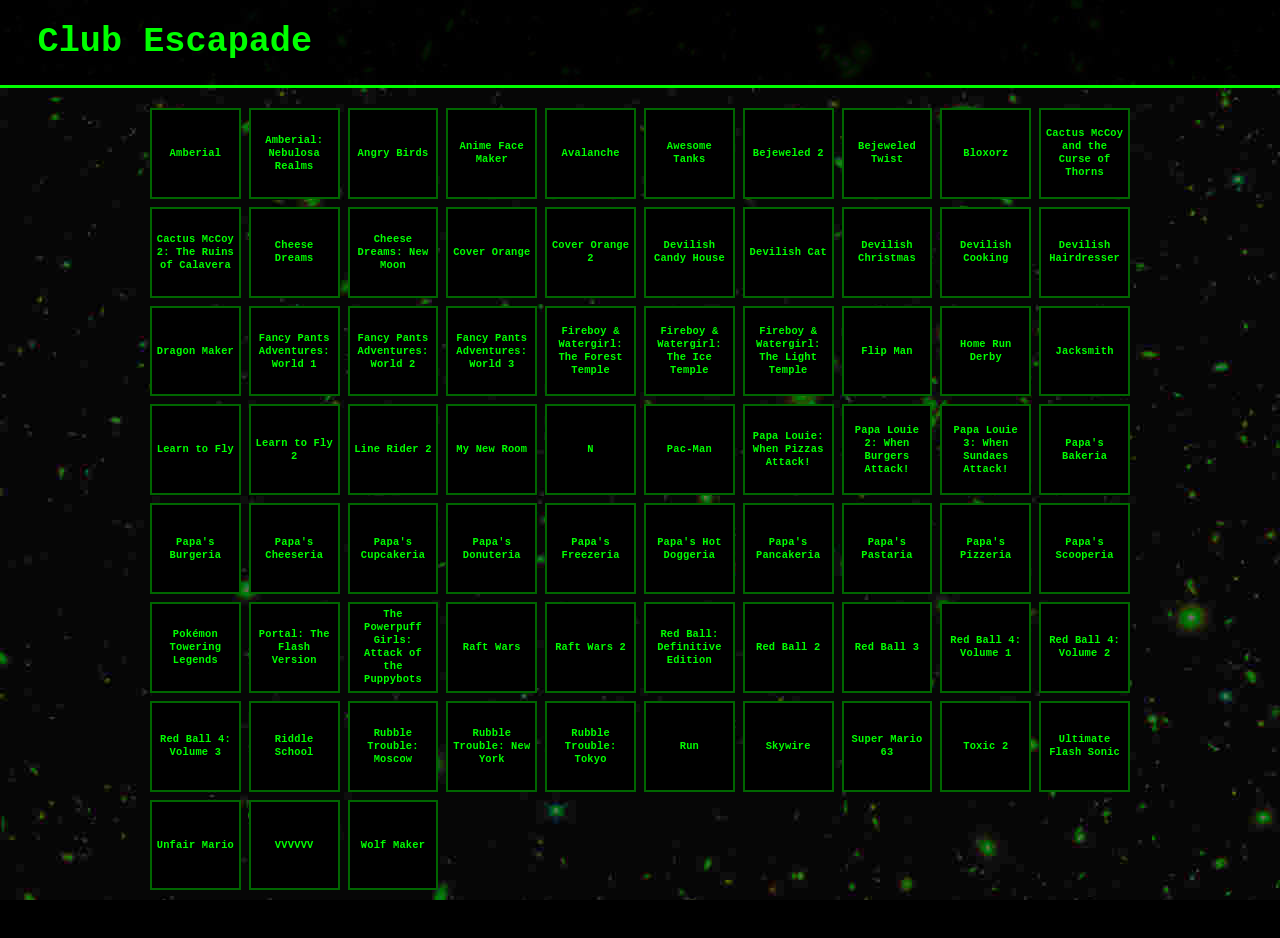
==== index.html @ 7ef6490e "Add hidden games that only admins and allowed accounts can see Hidden games live in games/hidden/: t" ====
<!DOCTYPE html>
<html lang="en">
<head>
<meta charset="utf-8">
<meta name="viewport" content="width=device-width, initial-scale=1">
<title>Club Escapade</title>
<link rel="stylesheet" href="styles.css">
</head>
<body>

<!-- Title bar across the top of every page: site name on the left;
     account.js adds the name / Log out box on the right. -->
<header class="site-bar">
  <a class="site-name" href="index.html">Club Escapade</a>
</header>

<div class="wrap">

  <main>
    <p id="unlock-count" class="unlock-count" hidden></p>
    <ul id="grid" class="grid"></ul>
    <p id="empty" class="empty" hidden>No games yet. Add one in games.js.</p>
  </main>
</div>

<script src="games.js"></script>
<!-- Hidden games: only loads for admins and accounts allowed to see them. -->
<script src="games/hidden/games.js"></script>
<script src="saves.js"></script>
<script src="account.js"></script>
<script>
  var grid = document.getElementById("grid");
  var games = window.GAMES || [];

  // Card layout experiments. Blurbs stay in games.js either way.
  var SHOW_BLURBS = false;      // the one-line description under the title
  var SHOW_TITLE_UNDER = false; // the title under the picture area (which already shows it)

  // The card's picture area shows the game's name.
  function placeholder(game) {
    var ph = document.createElement("div");
    ph.className = "ph";
    ph.textContent = game.title;
    return ph;
  }

  // A game nobody has unlocked yet: a "?" instead of its picture and name.
  function lockedCard(game) {
    var a = document.createElement("a");
    a.className = "card locked";
    a.href = "play.html?game=" + encodeURIComponent(game.id);
    a.setAttribute("aria-label", "Locked game. Open it and press Play to unlock it.");
    var thumb = document.createElement("div");
    thumb.className = "thumb";
    var q = document.createElement("div");
    q.className = "ph mystery";
    q.textContent = "?";
    thumb.appendChild(q);
    var info = document.createElement("div");
    info.className = "info";
    if (SHOW_TITLE_UNDER) {
      var h2 = document.createElement("h2");
      h2.textContent = "???";
      info.append(h2);
    }
    if (SHOW_BLURBS) {
      var p = document.createElement("p");
      p.textContent = "Press Play to unlock.";
      info.append(p);
    }
    a.append(thumb, info);
    return a;
  }

  function card(game) {
    var a = document.createElement("a");
    a.className = "card";
    a.href = "play.html?game=" + encodeURIComponent(game.id);

    var thumb = document.createElement("div");
    thumb.className = "thumb";
    thumb.appendChild(placeholder(game));

    var info = document.createElement("div");
    info.className = "info";
    info.dataset.game = game.id;
    if (SHOW_TITLE_UNDER) {
      var h2 = document.createElement("h2");
      h2.textContent = game.title;
      info.appendChild(h2);
    }
    if (SHOW_BLURBS && game.blurb) {
      var p = document.createElement("p");
      p.textContent = game.blurb;
      info.appendChild(p);
    }

    a.appendChild(thumb);
    a.appendChild(info);
    return a;
  }

  // A copy of the list in random order (Fisher-Yates shuffle).
  function shuffled(list) {
    var out = list.slice();
    for (var i = out.length - 1; i > 0; i--) {
      var j = Math.floor(Math.random() * (i + 1));
      var t = out[i]; out[i] = out[j]; out[j] = t;
    }
    return out;
  }

  // This person's random game order: shuffled once per log-in, then kept
  // until they next log in (login.html and join.html clear it). Games added
  // to games.js since then go in at random spots; removed ones drop out.
  function loginOrder(orderKey) {
    var saved = null;
    try { saved = JSON.parse(localStorage.getItem(orderKey)); } catch (e) {}
    var byId = {};
    games.forEach(function (g) { byId[g.id] = g; });
    var out = [];
    if (Array.isArray(saved)) {
      saved.forEach(function (id) {
        if (byId[id]) { out.push(byId[id]); delete byId[id]; }
      });
    }
    shuffled(Object.keys(byId)).forEach(function (id) {
      out.splice(Math.floor(Math.random() * (out.length + 1)), 0, byId[id]);
    });
    try { localStorage.setItem(orderKey, JSON.stringify(out.map(function (g) { return g.id; }))); } catch (e) {}
    return out;
  }

  // unlocked: the set of game ids this person has unlocked, or null for all
  // (admins, or no server, e.g. GitHub Pages). Standard (non-admin) accounts
  // get their per-log-in random order (orderKey); admins and the no-server
  // copy keep the games.js order. Games unlocked since the last
  // visit get a reveal animation; "seen" remembers which were already shown.
  function render(unlocked, seenKey, orderKey) {
    var seen = {};
    try { seen = JSON.parse(localStorage.getItem(seenKey) || "{}"); } catch (e) {}
    var count = 0;
    (unlocked && orderKey ? loginOrder(orderKey) : games).forEach(function (game) {
      var open = !unlocked || unlocked[game.id];
      var li = document.createElement("li");
      var a = open ? card(game) : lockedCard(game);
      if (open) count++;
      if (open && unlocked && seenKey && !seen[game.id]) {
        a.classList.add("just-unlocked");
        seen[game.id] = 1;
      }
      li.appendChild(a);
      grid.appendChild(li);
    });
    if (seenKey) localStorage.setItem(seenKey, JSON.stringify(seen));
    if (unlocked) {
      var tally = document.getElementById("unlock-count");
      tally.textContent = count + " of " + games.length + " games unlocked";
      tally.hidden = false;
    }
    if (!games.length) document.getElementById("empty").hidden = false;
    loadRatings();
  }

  // Ask the server what's unlocked before drawing anything, so locked games'
  // pictures never flash up. No answer in 4 s, or no server: show everything.
  var drawn = false;
  function draw(unlocked, seenKey, orderKey) {
    if (drawn) return;
    drawn = true;
    render(unlocked, seenKey, orderKey);
  }
  setTimeout(function () { draw(null); }, 4000);
  fetch("/api/unlocks", { credentials: "same-origin" })
    .then(function (res) {
      var type = res.headers.get("Content-Type") || "";
      return res.ok && type.indexOf("application/json") !== -1 ? res.json() : null;
    })
    .then(function (data) {
      if (!data || data.all) return draw(null);
      var set = {};
      data.unlocked.forEach(function (id) { set[id] = true; });
      draw(set, "ce-unlocks-seen:" + data.user, "ce-game-order:" + data.user);
    })
    .catch(function () { draw(null); });

  // Average ratings from the comments server, if it's running. Locked cards
  // have no data-game, so they never show one.
  function loadRatings() {
    fetch("/api/ratings", { credentials: "same-origin" })
      .then(function (res) {
        var type = res.headers.get("Content-Type") || "";
        return res.ok && type.indexOf("application/json") !== -1 ? res.json() : null;
      })
      .then(function (data) {
        if (!data) return;
        Object.keys(data.ratings).forEach(function (id) {
          var info = grid.querySelector('.info[data-game="' + id + '"]');
          if (!info) return;
          var r = data.ratings[id];
          var p = document.createElement("p");
          p.className = "rating";
          p.textContent = "★ " + r.avg.toFixed(1) + " (" + r.count + ")";
          p.setAttribute("aria-label", "Rated " + r.avg.toFixed(1) + " out of 5 by " + r.count);
          info.appendChild(p);
        });
      })
      .catch(function () { /* no server: no ratings shown */ });
  }
</script>
</body>
</html>
---- styles.css ----
/* Terminal look: pure black page, green Courier text. Same in light and dark mode. */
:root {
  color-scheme: dark;
  --page: #000000;
  --ink: #00ff00;
  --muted: #00b300;
  --bezel: #006600;
  --card: #000000;
  --screen: #000000;
  --accent: #00ff00;
  --accent-ink: #000000;
  --bar-h: 5.5rem; /* height of the title bar at the top of every page */
}

/* Square corners everywhere, including browser-default buttons and inputs. */
* { box-sizing: border-box; border-radius: 0; }
/* "hidden" always hides, even on things a rule below gives display: grid/flex. */
[hidden] { display: none !important; }
html, body { margin: 0; }

/* Tiled star image drifting diagonally (down and to the right) behind the page.
   The layer is one tile bigger than the screen and moves exactly one tile
   (2000 x 1402, the size of background.jpg) per loop, so the loop is seamless.
   Change 90s to make it faster or slower. */
body::before {
  content: "";
  position: fixed;
  top: -1402px;
  left: -2000px;
  right: 0;
  bottom: 0;
  z-index: -1;
  background: url("background.jpg") repeat;
  animation: star-drift 90s linear infinite;
  will-change: transform;
  pointer-events: none;
}
/* Black layer over the moving stars, under everything else, to tone them
   down. Raise --dim toward 1 for darker (1 hides the stars completely). */
body::after {
  content: "";
  position: fixed;
  inset: 0;
  z-index: -1;
  background: #000;
  opacity: var(--dim, .5);
  pointer-events: none;
}
@keyframes star-drift {
  to { transform: translate(2000px, 1402px); }
}
/* Hold still for people who've asked their computer for less motion. */
@media (prefers-reduced-motion: reduce) {
  body::before { animation: none; }
}
body {
  /* Black shows while the star image loads or if it's missing. */
  background: var(--page);
  color: var(--ink);
  font: 16px/1.5 "Courier New", Courier, monospace;
  text-align: center;
  /* 1px black outline around all text, so it reads over the star background.
     Every element inherits this. */
  text-shadow:
    -1px -1px 0 #000,  0 -1px 0 #000,  1px -1px 0 #000,
    -1px  0   0 #000,                  1px  0   0 #000,
    -1px  1px 0 #000,  0  1px 0 #000,  1px  1px 0 #000;
  min-height: 100vh;
  display: flex;
  flex-direction: column;
  align-items: center;
  /* Room on top for the fixed title bar. */
  padding: calc(var(--bar-h) + 1.25rem) 1rem 3rem;
}

.wrap { width: 100%; max-width: 980px; }

header { margin-bottom: 1.5rem; }
h1 { font-size: 1.6rem; margin: 0 0 .25rem; letter-spacing: -0.01em; }
header p { margin: 0; color: var(--muted); }

a { color: var(--accent); }
a:focus-visible, button:focus-visible {
  outline: 3px solid var(--ink);
  outline-offset: 2px;
}

/* ---------- Homepage grid ---------- */
.grid {
  list-style: none;
  margin: 0;
  padding: 0;
  display: grid;
  /* 10 games per row, fewer on smaller screens. */
  grid-template-columns: repeat(10, minmax(0, 1fr));
  gap: .5rem;
}
@media (max-width: 900px) { .grid { grid-template-columns: repeat(8, minmax(0, 1fr)); } }
@media (max-width: 720px) { .grid { grid-template-columns: repeat(6, minmax(0, 1fr)); } }
@media (max-width: 520px) { .grid { grid-template-columns: repeat(4, minmax(0, 1fr)); } }
/* Square cards: the name area fills whatever the rating line leaves. */
.card {
  display: flex;
  flex-direction: column;
  aspect-ratio: 1 / 1;
  background: var(--card);
  color: inherit;
  text-decoration: none;
  box-shadow: inset 0 0 0 2px var(--bezel);
  overflow: hidden;
  transition: transform .12s ease, box-shadow .12s ease;
}
.card:hover { transform: translateY(-3px); box-shadow: inset 0 0 0 2px var(--accent); }
.thumb {
  flex: 1;
  min-height: 0;
  background: transparent; /* let the card's green outline show around it */
  display: flex;
  align-items: center;
  justify-content: center;
}
.thumb .ph {
  font-size: .65rem;
  font-weight: 700;
  line-height: 1.25;
  color: var(--ink);
  letter-spacing: .02em;
  text-align: center;
  overflow-wrap: anywhere;
  padding: .25rem;
  width: 100%;
  height: 100%;
  display: flex;
  align-items: center;
  justify-content: center;
}
.card .info { padding: .2rem .35rem .35rem; }
.card .info:empty { display: none; } /* no title, blurb or rating to show */
.card h2 { font-size: 1.05rem; margin: 0; }
.card p { margin: .15rem 0 0; font-size: .9rem; color: var(--muted); }

.empty { color: var(--muted); }

/* ---------- Player page ---------- */
/* "All games" link (and the unlocked note) above the game window. */
.topbar {
  display: flex;
  flex-direction: column;
  align-items: center;
  gap: .25rem;
  margin-bottom: 1rem;
}
.topbar h1 { margin: 0; }
.back { font-weight: 600; text-decoration: none; }
.back:hover { text-decoration: underline; }

/* The game window, styled like Windows 95: grey raised frame, navy title bar
   with the game's name, and square bevelled buttons (mute, restart, full
   screen) where Windows had minimize, maximize and close.
   --ar is the game's width / height. play.html sets it from the game file
   once it loads. The window is as wide as the page allows, but never so tall
   that it runs off the bottom of the screen (--bar-h + 9.25rem leaves room for the page's
   top and bottom padding and the title bar; 12px is the frame's left and
   right edges). */
.bezel {
  --ar: 4 / 3;
  --ar-num: 1.3333;
  --w95-face: #c0c0c0;
  --w95-light: #ffffff;
  --w95-shadow: #808080;
  --w95-dark: #000000;
  margin-inline: auto;
  width: max(320px, (100vh - var(--bar-h) - 9.25rem) * var(--ar-num) + 12px);
  max-width: 100%;
  transition: width .2s ease;
}
.win95 {
  background: var(--w95-face);
  padding: 4px;
  text-align: left;
  text-shadow: none;
  /* Two-tone raised edge: white/light grey top-left, black/dark grey bottom-right. */
  box-shadow:
    inset -1px -1px 0 var(--w95-dark),
    inset 1px 1px 0 #dfdfdf,
    inset -2px -2px 0 var(--w95-shadow),
    inset 2px 2px 0 var(--w95-light),
    6px 6px 0 rgba(0, 0, 0, .5);
  font-family: "MS Sans Serif", "Microsoft Sans Serif", Tahoma, Geneva, Verdana, sans-serif;
}
.win95-titlebar {
  display: flex;
  align-items: center;
  gap: .5rem;
  background: #02421c;
  color: #ffffff;
  padding: 3px 3px 3px 6px;
  margin-bottom: 4px;
  min-height: 30px;
}
.win95-title {
  flex: 1;
  min-width: 0;
  margin: 0;
  font-size: 1.05rem;
  font-weight: 700;
  letter-spacing: .02em;
  line-height: 1.2;
  white-space: nowrap;
  overflow: hidden;
  text-overflow: ellipsis;
}
.win95-buttons { display: flex; gap: 2px; flex-shrink: 0; }
/* The Restart button gets a little gap before it, like Windows' Close button. */
.win95-buttons #reload { margin-right: 2px; }
.win95-btn {
  width: 26px;
  height: 22px;
  padding: 0;
  border: 0;
  background: var(--w95-face);
  color: var(--w95-dark);
  text-shadow: none;
  display: grid;
  place-items: center;
  box-shadow:
    inset -1px -1px 0 var(--w95-dark),
    inset 1px 1px 0 var(--w95-light),
    inset -2px -2px 0 var(--w95-shadow),
    inset 2px 2px 0 #dfdfdf;
}
/* Pressed (and Mute while on): the bevel flips so the button looks pushed in. */
.win95-btn:active,
.win95-btn[aria-pressed="true"] {
  box-shadow:
    inset -1px -1px 0 var(--w95-light),
    inset 1px 1px 0 var(--w95-dark),
    inset -2px -2px 0 #dfdfdf,
    inset 2px 2px 0 var(--w95-shadow);
}
.win95-btn:active svg,
.win95-btn[aria-pressed="true"] svg { transform: translate(1px, 1px); }
.win95-btn:focus-visible { outline: 1px dotted var(--w95-dark); outline-offset: -5px; }
.win95-btn svg { width: 14px; height: 12px; fill: currentColor; }
.win95-btn svg .stroke { fill: none; stroke: currentColor; stroke-width: 1.4; }
.win95-btn .icon-muted,
.win95-btn[aria-pressed="true"] .icon-sound { display: none; }
.win95-btn[aria-pressed="true"] .icon-muted { display: block; }

#stage {
  width: 100%;
  aspect-ratio: var(--ar);
  background: var(--screen);
  /* Sunken edge around the game, the reverse of the window's raised one. */
  border: 2px solid;
  border-color: var(--w95-shadow) var(--w95-light) var(--w95-light) var(--w95-shadow);
  /* Square corners: rounding here would clip the edges of the game. */
  overflow: hidden;
  position: relative;
  font-family: "Courier New", Courier, monospace;
}
#stage ruffle-player { width: 100%; height: 100%; display: block; }
#message {
  position: absolute;
  inset: 0;
  display: flex;
  align-items: center;
  justify-content: center;
  padding: 1.5rem;
  text-align: center;
  color: var(--ink);
}
#message[hidden] { display: none; }

.controls {
  display: flex;
  flex-wrap: wrap;
  justify-content: center;
  gap: .75rem;
  align-items: center;
  margin-top: 1rem;
}
button {
  font: inherit;
  text-shadow: none; /* filled buttons (Restart): black text, no outline */
  font-weight: 600;
  background: var(--accent);
  color: var(--accent-ink);
  border: 0;
  padding: .6rem 1rem;
  cursor: pointer;
}
button.quiet {
  background: transparent;
  color: var(--ink);
  text-shadow: inherit; /* green text on the stars keeps its outline */
  box-shadow: inset 0 0 0 2px var(--bezel);
}

/* ---------- Restart confirmation pop-up ---------- */
dialog {
  background: var(--page);
  color: var(--ink);
  border: 2px solid var(--ink);
  padding: 1.25rem 1.5rem;
  max-width: min(90vw, 26rem);
  font: inherit;
  text-shadow: inherit;
  text-align: center;
}
dialog p { margin: 0; }
dialog::backdrop { background: rgba(0, 0, 0, .7); }

/* ---------- Player page layout ---------- */
/* Game window on the left, comments column on the right. The window keeps
   the size it wants (as big as the screen height allows) and only shrinks if
   the comments would get narrower than 15rem; comments get the rest. On
   narrow screens they stack: game first, comments below. */
.wrap.wide { max-width: 1500px; }
.play-layout {
  display: flex;
  gap: 1.5rem;
  align-items: flex-start;
  justify-content: center;
}
.play-layout .bezel { flex: 0 1 auto; min-width: 280px; margin-inline: 0; }
.play-side {
  flex: 1 1 15rem;
  min-width: 15rem;
  max-width: 640px;
}
.play-side .community { margin: 0; }
/* Big green "Another Game?" button above the rating: back to the homepage. */
.another-game {
  display: block;
  margin-bottom: 1.5rem;
  padding: 1rem 1.25rem;
  background: var(--accent);
  color: var(--accent-ink);
  font-size: 1.5rem;
  font-weight: 700;
  text-decoration: none;
  text-shadow: none;
  text-align: center;
  transition: transform .12s ease, filter .12s ease;
}
.another-game:hover { filter: brightness(.85); }
.another-game:active { transform: translateY(2px); }
.play-side .community h2:first-child { margin-top: 0; }

@media (max-width: 800px) {
  .play-layout { flex-direction: column; align-items: center; }
  .play-layout .bezel { min-width: 0; }
  .play-side { width: 100%; min-width: 0; margin-top: 1rem; }
}

/* ---------- Ratings, comments and log-in (comments.js) ---------- */
.community {
  max-width: 640px;
  margin: 2rem auto 0;
}
.community h2 { font-size: 1.2rem; margin: 1.5rem 0 .5rem; }
.muted { color: var(--muted); }
.community p { margin: .25rem 0; }

.stars { display: flex; justify-content: center; gap: .1rem; }
.stars button {
  background: transparent;
  color: var(--bezel);
  font-size: 2rem;
  line-height: 1;
  padding: .1rem .2rem;
  text-shadow: inherit;
}
.stars button.on, .stars button:hover { color: var(--ink); }

input[type="text"], input[type="password"], textarea, select {
  font: inherit;
  color: var(--ink);
  background: #000;
  border: 2px solid var(--bezel);
  padding: .55rem .75rem;
}
input:focus-visible, textarea:focus-visible {
  outline: 3px solid var(--ink);
  outline-offset: 2px;
}
::placeholder { color: var(--muted); opacity: 1; }

.auth-note { margin: .5rem 0 0; }
.login { max-width: 420px; margin: 0 auto; }

/* ---------- PIN log-in (login.html) ---------- */
.pin-login {
  display: grid;
  gap: .5rem;
  max-width: 18rem;
  margin: 0 auto;
}
.pin-login label { font-weight: 600; text-align: left; }
.pin-login input { width: 100%; }
.pin-login label[for="pin"] { margin-top: .5rem; }
.pin-input {
  font-size: 2rem;
  letter-spacing: .4em;
  text-align: center;
  padding-left: .8em; /* balance the letter-spacing after the last dot */
}
.keypad {
  display: grid;
  grid-template-columns: repeat(3, 1fr);
  gap: .5rem;
  margin-top: .5rem;
}
.keypad button {
  font-size: 1.6rem;
  padding: .7rem 0;
  touch-action: manipulation; /* no double-tap zoom on fast taps */
  transition: transform .06s ease;
}
.keypad button[data-key="clear"] { font-size: 1rem; }
.keypad button:active, .keypad button.pressed { transform: scale(.92); filter: brightness(.8); }
.keypad button:focus-visible { outline: 3px solid var(--ink); outline-offset: 2px; }
.pin-login.busy .keypad { opacity: .5; }
.pin-login.shake { animation: shake .35s; }
@keyframes shake {
  20%, 60% { transform: translateX(-8px); }
  40%, 80% { transform: translateX(8px); }
}
@media (prefers-reduced-motion: reduce) {
  .pin-login.shake { animation: none; }
}
/* ---------- Account box, top-right of every logged-in page (account.js) ---------- */
/* Title bar fixed across the top of every page, with a line under it:
   site name on the left, account box (name · Log out) on the right. */
.site-bar {
  position: fixed;
  top: 0;
  left: 0;
  right: 0;
  z-index: 100;
  height: var(--bar-h);
  display: flex;
  align-items: center;
  justify-content: space-between;
  gap: 1rem;
  padding: 0 .75rem;
  background: rgba(0, 0, 0, .85);
  border-bottom: 3px solid var(--ink);
}
.site-name,
.corner-account { white-space: nowrap; }
.site-name {
  flex-shrink: 0;
  padding: .6rem 1.6rem;
  color: var(--ink);
  font-size: 2.2rem;
  line-height: 1.2;
  font-weight: 700;
  text-decoration: none;
}
.site-name:hover { text-decoration: underline; }
.corner-account {
  min-width: 0;
  padding: .8rem 1.6rem;
  font-size: 1.8rem;
  line-height: 1.2;
  overflow: hidden;
  text-overflow: ellipsis;
}
.corner-account strong { color: var(--ink); }
.corner-account a { color: var(--ink); }
/* Narrow screens: both boxes at their old size so they fit side by side. */
@media (max-width: 760px) {
  :root { --bar-h: 3.5rem; }
  .site-name { font-size: 1.1rem; padding: .3rem .8rem; }
  .corner-account { font-size: .9rem; padding: .4rem .8rem; }
}

.comment-form textarea { width: 100%; resize: vertical; display: block; }
.comment-form .controls { margin-top: .5rem; justify-content: space-between; }

button.link {
  background: none;
  color: var(--ink);
  padding: 0;
  font-weight: inherit;
  text-decoration: underline;
  text-shadow: inherit;
}
button:disabled { opacity: .5; cursor: progress; }

.comments {
  list-style: none;
  padding: 0;
  margin: 1rem 0 0;
  display: grid;
  gap: .75rem;
}
.comments li {
  background: rgba(0, 0, 0, .85);
  border: 2px solid var(--bezel);
  padding: .6rem .9rem;
}
.comments li.empty { color: var(--muted); }
.hidden-access label { display: flex; gap: .6rem; align-items: center; cursor: pointer; }
.hidden-access input { width: 1.1rem; height: 1.1rem; accent-color: var(--accent); }
.comments .meta { color: var(--muted); font-size: .9rem; }
.comments .meta strong { color: var(--ink); }
.comments .flagged { color: #ff6666; font-weight: 600; }
.comments .actions { margin: .4rem 0 0; }

/* ---------- Admin tools (admin.html) ---------- */
.admin { max-width: 640px; margin: 0 auto; }
.admin section { margin-top: 1.5rem; }
.admin h2 { font-size: 1.2rem; margin: 0 0 .5rem; }
.admin h3 { font-size: 1rem; margin: 1.25rem 0 .25rem; }
.admin .comments { margin-top: .5rem; }
.timeout-form {
  display: flex;
  flex-wrap: wrap;
  gap: .5rem;
  align-items: center;
  justify-content: center;
}
.timeout-form select { min-width: 9rem; }
.invite-form {
  display: grid;
  grid-template-columns: auto 1fr;
  gap: .5rem .75rem;
  align-items: center;
  max-width: 26rem;
  margin: 0 auto;
  text-align: left;
}
.invite-form button { grid-column: 2; justify-self: start; }
.invite-code { color: var(--ink); font-weight: 600; letter-spacing: .08em; }

/* ---------- Join with an invite code (join.html) ---------- */
.code-input { font-size: 1.6rem; text-align: center; letter-spacing: .15em; text-transform: uppercase; }
.pin-login .hint { margin: 0; font-size: .9rem; }
.pin-login .hint strong { color: var(--ink); }
.pin-login > button { margin-top: .25rem; }
.comments .body { margin-top: .3rem; white-space: pre-wrap; overflow-wrap: anywhere; }

.card .rating { color: var(--ink); font-size: .65rem; margin-top: 0; }

/* ---------- Locked games (index.html, play.html) ---------- */
/* A game this person hasn't played yet: a "?" in place of its picture. */
.card.locked { box-shadow: inset 0 0 0 2px var(--bezel); border: 2px dashed var(--bezel); }
.card.locked:hover { border-color: var(--accent); }
.card.locked h2 { letter-spacing: .2em; }
.thumb .mystery {
  font-size: 2.25rem;
  color: var(--ink);
  text-shadow: 0 0 12px var(--ink), -2px -2px 0 #000, 2px 2px 0 #000;
  animation: mystery-pulse 2.4s ease-in-out infinite;
}
@keyframes mystery-pulse {
  50% { opacity: .55; transform: scale(.94); }
}
/* Unlocked since the last visit: flips over to show the game. */
.card.just-unlocked { animation: reveal .8s ease-out both; }
@keyframes reveal {
  0% { transform: perspective(600px) rotateY(90deg); box-shadow: inset 0 0 0 2px var(--accent), 0 0 0 var(--ink); }
  60% { transform: perspective(600px) rotateY(-8deg); box-shadow: inset 0 0 0 2px var(--accent), 0 0 24px var(--ink); }
  100% { transform: none; }
}
.unlock-count { margin: 0 0 1rem; color: var(--muted); }
@media (prefers-reduced-motion: reduce) {
  .thumb .mystery, .card.just-unlocked { animation: none; }
}

.sr-only {
  position: absolute;
  width: 1px; height: 1px;
  margin: -1px; padding: 0;
  overflow: hidden;
  clip: rect(0 0 0 0);
  white-space: nowrap;
  border: 0;
}
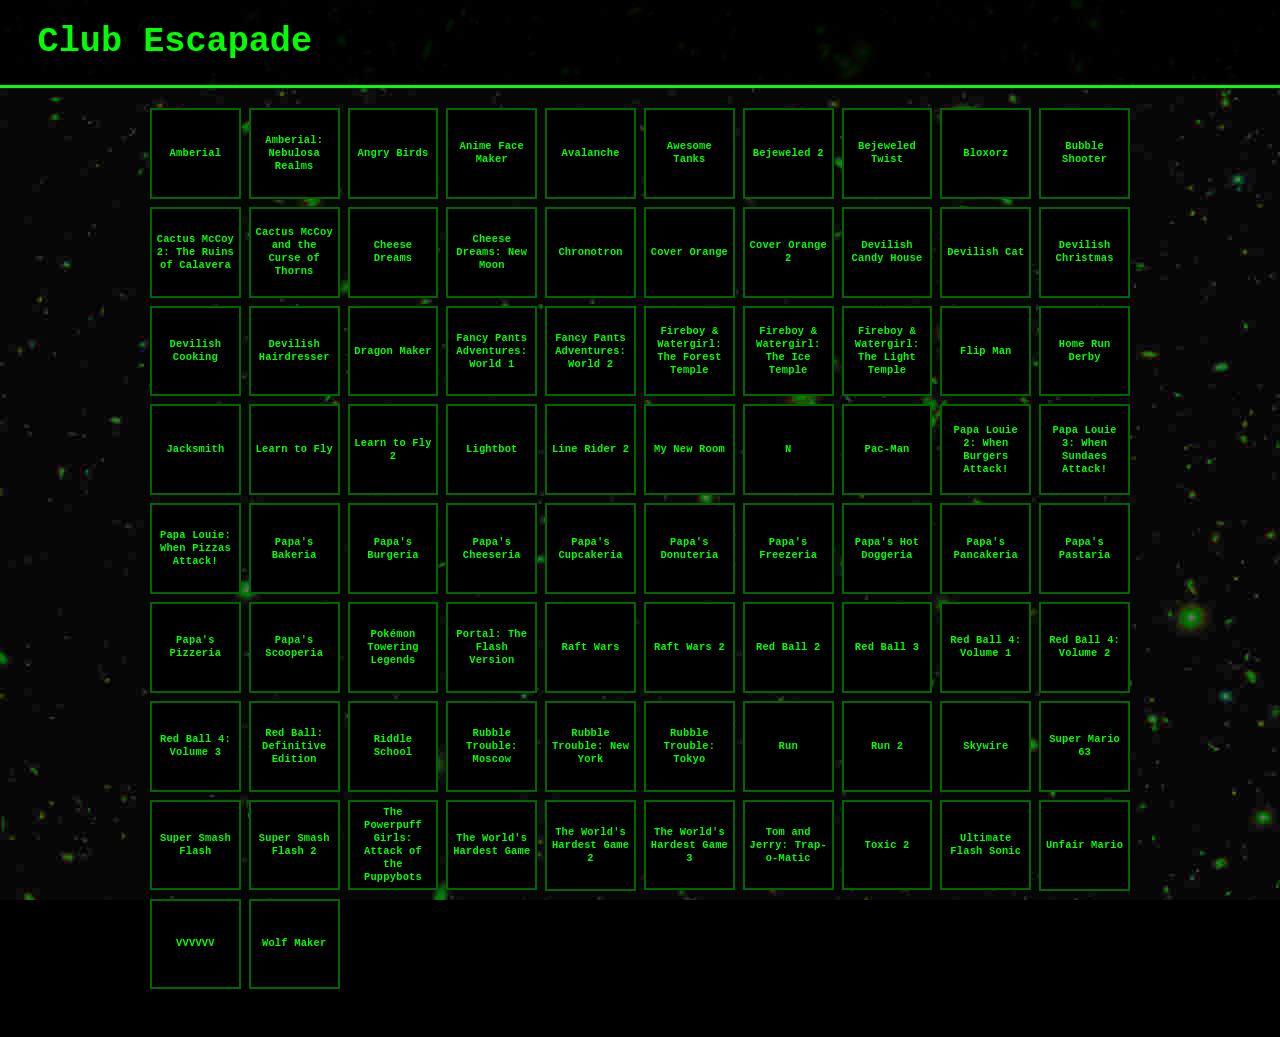
==== commit bc397ff1: "Add 10 games; gold border and window accents for hidden games New: Bubble Shooter, Chronotron, Light" ====
--- a/index.html
+++ b/index.html
@@ -17,9 +17,9 @@
 <div class="wrap">
 
   <main>
-    <p id="unlock-count" class="unlock-count" hidden></p>
     <ul id="grid" class="grid"></ul>
     <p id="empty" class="empty" hidden>No games yet. Add one in games.js.</p>
+    <p id="unlock-count" class="unlock-count" hidden></p>
   </main>
 </div>
 
@@ -44,10 +44,13 @@
     return ph;
   }
 
+  // Hidden games (their file is in games/hidden/) get a gold border.
+  function isHidden(game) { return /^games\/hidden\//.test(game.file || ""); }
+
   // A game nobody has unlocked yet: a "?" instead of its picture and name.
   function lockedCard(game) {
     var a = document.createElement("a");
-    a.className = "card locked";
+    a.className = "card locked" + (isHidden(game) ? " hidden-game" : "");
     a.href = "play.html?game=" + encodeURIComponent(game.id);
     a.setAttribute("aria-label", "Locked game. Open it and press Play to unlock it.");
     var thumb = document.createElement("div");
@@ -74,7 +77,7 @@
 
   function card(game) {
     var a = document.createElement("a");
-    a.className = "card";
+    a.className = "card" + (isHidden(game) ? " hidden-game" : "");
     a.href = "play.html?game=" + encodeURIComponent(game.id);
 
     var thumb = document.createElement("div");
@@ -170,19 +173,29 @@
     drawn = true;
     render(unlocked, seenKey, orderKey);
   }
-  setTimeout(function () { draw(null); }, 4000);
+  // Mature games (games.js `mature: N`) only show once the server says this
+  // person's grade allows them; without an answer they stay off the page.
+  function withoutMature() {
+    if (!drawn) games = games.filter(function (g) { return !g.mature; });
+  }
+  setTimeout(function () { withoutMature(); draw(null); }, 4000);
   fetch("/api/unlocks", { credentials: "same-origin" })
     .then(function (res) {
       var type = res.headers.get("Content-Type") || "";
       return res.ok && type.indexOf("application/json") !== -1 ? res.json() : null;
     })
     .then(function (data) {
-      if (!data || data.all) return draw(null);
+      if (data && data.all) return draw(null); // admins: everything, open
+      if (!data) { withoutMature(); return draw(null); }
+      // Mature games: open if the grade allows, left out entirely if not.
+      var blocked = {};
+      (data.blocked || []).forEach(function (id) { blocked[id] = true; });
+      if (!drawn) games = games.filter(function (g) { return !blocked[g.id]; });
       var set = {};
-      data.unlocked.forEach(function (id) { set[id] = true; });
+      data.unlocked.concat(data.open || []).forEach(function (id) { set[id] = true; });
       draw(set, "ce-unlocks-seen:" + data.user, "ce-game-order:" + data.user);
     })
-    .catch(function () { draw(null); });
+    .catch(function () { withoutMature(); draw(null); });
 
   // Average ratings from the comments server, if it's running. Locked cards
   // have no data-game, so they never show one.
--- a/styles.css
+++ b/styles.css
@@ -9,6 +9,8 @@
   --screen: #000000;
   --accent: #00ff00;
   --accent-ink: #000000;
+  --gold: #d4af37;        /* hidden games: card border, window accents */
+  --gold-bright: #ffd84d;
   --bar-h: 5.5rem; /* height of the title bar at the top of every page */
 }
 
@@ -142,26 +144,17 @@
 .empty { color: var(--muted); }
 
 /* ---------- Player page ---------- */
-/* "All games" link (and the unlocked note) above the game window. */
-.topbar {
-  display: flex;
-  flex-direction: column;
-  align-items: center;
-  gap: .25rem;
-  margin-bottom: 1rem;
-}
-.topbar h1 { margin: 0; }
-.back { font-weight: 600; text-decoration: none; }
-.back:hover { text-decoration: underline; }
-
 /* The game window, styled like Windows 95: grey raised frame, navy title bar
    with the game's name, and square bevelled buttons (mute, restart, full
    screen) where Windows had minimize, maximize and close.
    --ar is the game's width / height. play.html sets it from the game file
    once it loads. The window is as wide as the page allows, but never so tall
-   that it runs off the bottom of the screen (--bar-h + 9.25rem leaves room for the page's
-   top and bottom padding and the title bar; 12px is the frame's left and
-   right edges). */
+   that it runs off the bottom of the screen. The game area's height is the
+   screen minus the title bar (--bar-h), the game page's top and bottom
+   padding (1.25rem + 1rem) and the window frame (46px: title bar 30, gap 4,
+   frame padding 8, game border 4); 12px is the frame's left and right
+   edges. Square and tall games are limited by height, so this matters
+   most for them. */
 .bezel {
   --ar: 4 / 3;
   --ar-num: 1.3333;
@@ -170,7 +163,7 @@
   --w95-shadow: #808080;
   --w95-dark: #000000;
   margin-inline: auto;
-  width: max(320px, (100vh - var(--bar-h) - 9.25rem) * var(--ar-num) + 12px);
+  width: max(320px, (100vh - var(--bar-h) - 2.25rem - 46px) * var(--ar-num) + 12px);
   max-width: 100%;
   transition: width .2s ease;
 }
@@ -247,6 +240,24 @@
 .win95-btn[aria-pressed="true"] .icon-sound { display: none; }
 .win95-btn[aria-pressed="true"] .icon-muted { display: block; }
 
+/* Hidden games: gold title bar, a gold ring and glow around the window, and a
+   gold edge around the game. */
+.win95.hidden-game {
+  box-shadow:
+    inset -1px -1px 0 var(--w95-dark),
+    inset 1px 1px 0 #dfdfdf,
+    inset -2px -2px 0 var(--w95-shadow),
+    inset 2px 2px 0 var(--w95-light),
+    0 0 0 2px var(--gold),
+    0 0 18px rgba(212, 175, 55, .45),
+    6px 6px 0 rgba(0, 0, 0, .5);
+}
+.win95.hidden-game .win95-titlebar {
+  background: linear-gradient(90deg, #5c4500, #a67c00 55%, var(--gold));
+  text-shadow: 0 1px 0 rgba(0, 0, 0, .6);
+}
+.win95.hidden-game #stage { border-color: #8a6d1f var(--gold-bright) var(--gold-bright) #8a6d1f; }
+
 #stage {
   width: 100%;
   aspect-ratio: var(--ar);
@@ -317,6 +328,7 @@
    the comments would get narrower than 15rem; comments get the rest. On
    narrow screens they stack: game first, comments below. */
 .wrap.wide { max-width: 1500px; }
+body.play { padding-bottom: 1rem; } /* game page: room for a bigger game */
 .play-layout {
   display: flex;
   gap: 1.5rem;
@@ -347,6 +359,26 @@
 .another-game:hover { filter: brightness(.85); }
 .another-game:active { transform: translateY(2px); }
 .play-side .community h2:first-child { margin-top: 0; }
+/* Wide screens: the page itself doesn't scroll. The right-hand column is
+   at most the screen's height (below the title bar, inside the page's top
+   and bottom padding); "Another Game?" stays at its top and the rating and
+   comments scroll under it. Narrow screens stack and scroll normally. */
+@media (min-width: 801px) {
+  .play-side {
+    display: flex;
+    flex-direction: column;
+    max-height: calc(100vh - var(--bar-h) - 2.25rem);
+  }
+  .play-side .another-game { flex-shrink: 0; }
+  .play-side .community {
+    flex: 1 1 auto;
+    min-height: 0;
+    overflow-y: auto;
+    overscroll-behavior: contain; /* reaching the end doesn't scroll the page */
+    padding-right: .5rem;         /* room for the scrollbar */
+    scrollbar-color: var(--bezel) transparent;
+  }
+}
 
 @media (max-width: 800px) {
   .play-layout { flex-direction: column; align-items: center; }
@@ -503,16 +535,87 @@
   padding: .6rem .9rem;
 }
 .comments li.empty { color: var(--muted); }
-.hidden-access label { display: flex; gap: .6rem; align-items: center; cursor: pointer; }
-.hidden-access input { width: 1.1rem; height: 1.1rem; accent-color: var(--accent); }
 .comments .meta { color: var(--muted); font-size: .9rem; }
 .comments .meta strong { color: var(--ink); }
 .comments .flagged { color: #ff6666; font-weight: 600; }
 .comments .actions { margin: .4rem 0 0; }
 
 /* ---------- Admin tools (admin.html) ---------- */
-.admin { max-width: 640px; margin: 0 auto; }
-.admin section { margin-top: 1.5rem; }
+/* Admin page: "Student Actions" sidebar on the left, the chosen tool on the
+   right. Narrow screens: sidebar on top. */
+.admin-layout {
+  display: grid;
+  grid-template-columns: 16rem minmax(0, 1fr);
+  gap: 2rem;
+  align-items: start;
+  text-align: left;
+}
+.admin-sidebar {
+  position: sticky;
+  top: calc(var(--bar-h) + 1.25rem);
+  display: flex;
+  flex-direction: column;
+  gap: .5rem;
+  padding: 1rem;
+  background: rgba(0, 0, 0, .85);
+  border: 2px solid var(--bezel);
+}
+.admin-sidebar h2 { font-size: 1.2rem; margin: 0 0 .5rem; }
+.side-item {
+  display: flex;
+  justify-content: space-between;
+  align-items: center;
+  gap: .5rem;
+  padding: .6rem .75rem;
+  color: var(--ink);
+  font-weight: 600;
+  text-decoration: none;
+  border: 2px solid var(--bezel);
+}
+.side-item:hover { border-color: var(--accent); }
+.side-item[aria-current="page"] {
+  background: var(--accent);
+  color: var(--accent-ink);
+  border-color: var(--accent);
+  text-shadow: none;
+}
+.side-count {
+  min-width: 1.6rem;
+  padding: 0 .35rem;
+  background: var(--accent-ink);
+  color: var(--ink);
+  text-align: center;
+  font-size: .85rem;
+}
+@media (max-width: 760px) {
+  .admin-layout { grid-template-columns: 1fr; gap: 1rem; }
+  .admin-sidebar { position: static; }
+}
+.admin { min-width: 0; }
+.admin #status:empty { display: none; }
+.admin-panel h2:first-child { margin-top: 0; }
+.admin .timeout-form { justify-content: flex-start; }
+.admin-sidebar .side-group { margin-top: 1rem; }
+.admin-log li { padding: .45rem .8rem; }
+.game-settings { list-style: none; margin: 1rem 0 0; padding: 0; display: grid; gap: .35rem; }
+.game-settings li {
+  display: grid;
+  grid-template-columns: minmax(0, 1fr) 9.5rem 9.5rem;
+  gap: .75rem;
+  align-items: center;
+  padding: .35rem .6rem;
+  border: 2px solid var(--bezel);
+  background: rgba(0, 0, 0, .85);
+}
+.game-settings li.disabled { border-style: dashed; }
+.game-settings li.disabled .gs-name { color: var(--muted); text-decoration: line-through; }
+.gs-tag { font-size: .75rem; padding: 0 .3rem; border: 1px solid var(--bezel); color: var(--muted); }
+.gs-toggle { padding: .35rem .5rem; font-size: .9rem; }
+.game-settings li.disabled .gs-toggle { background: var(--accent); color: var(--accent-ink); text-shadow: none; }
+@media (max-width: 760px) {
+  .game-settings li { grid-template-columns: 1fr 1fr; }
+  .gs-name { grid-column: 1 / -1; }
+}
 .admin h2 { font-size: 1.2rem; margin: 0 0 .5rem; }
 .admin h3 { font-size: 1rem; margin: 1.25rem 0 .25rem; }
 .admin .comments { margin-top: .5rem; }
@@ -524,17 +627,6 @@
   justify-content: center;
 }
 .timeout-form select { min-width: 9rem; }
-.invite-form {
-  display: grid;
-  grid-template-columns: auto 1fr;
-  gap: .5rem .75rem;
-  align-items: center;
-  max-width: 26rem;
-  margin: 0 auto;
-  text-align: left;
-}
-.invite-form button { grid-column: 2; justify-self: start; }
-.invite-code { color: var(--ink); font-weight: 600; letter-spacing: .08em; }
 
 /* ---------- Join with an invite code (join.html) ---------- */
 .code-input { font-size: 1.6rem; text-align: center; letter-spacing: .15em; text-transform: uppercase; }
@@ -550,6 +642,11 @@
 .card.locked { box-shadow: inset 0 0 0 2px var(--bezel); border: 2px dashed var(--bezel); }
 .card.locked:hover { border-color: var(--accent); }
 .card.locked h2 { letter-spacing: .2em; }
+/* Hidden games: gold border (dashed while still locked). */
+.card.hidden-game { box-shadow: inset 0 0 0 2px var(--gold); }
+.card.hidden-game:hover { box-shadow: inset 0 0 0 2px var(--gold-bright), 0 0 12px rgba(212, 175, 55, .5); }
+.card.locked.hidden-game { border-color: var(--gold); }
+.card.locked.hidden-game:hover { border-color: var(--gold-bright); }
 .thumb .mystery {
   font-size: 2.25rem;
   color: var(--ink);
@@ -566,7 +663,7 @@
   60% { transform: perspective(600px) rotateY(-8deg); box-shadow: inset 0 0 0 2px var(--accent), 0 0 24px var(--ink); }
   100% { transform: none; }
 }
-.unlock-count { margin: 0 0 1rem; color: var(--muted); }
+.unlock-count { margin: 1.5rem 0 0; color: var(--muted); }
 @media (prefers-reduced-motion: reduce) {
   .thumb .mystery, .card.just-unlocked { animation: none; }
 }
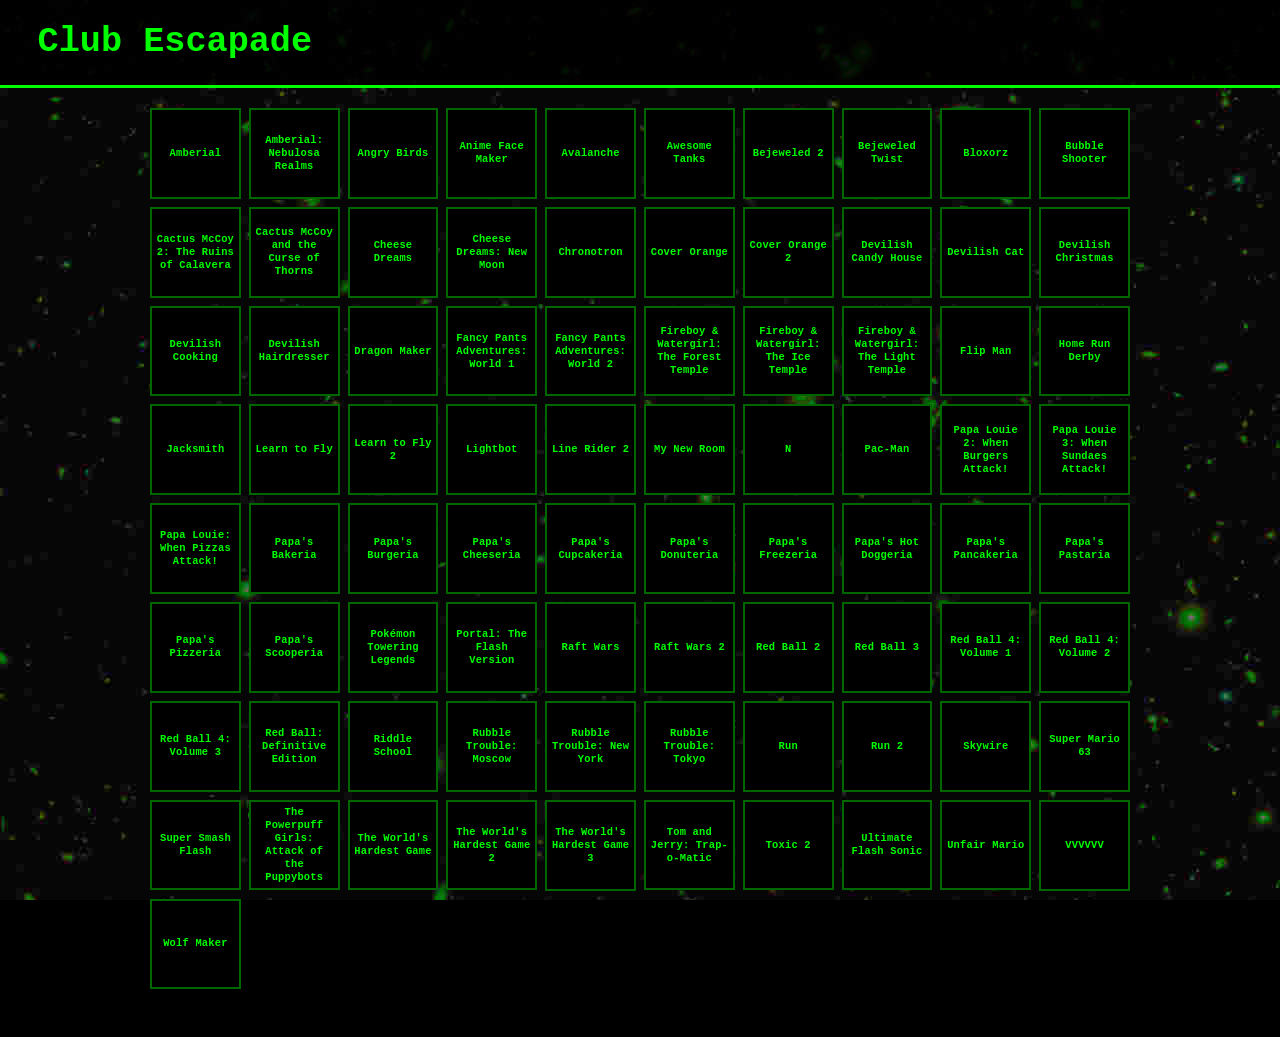
==== commit a14b607d: "Reveal Fancy Pants World 3 after 25 "Another Game?" presses The server counts each student's lifetim" ====
--- a/index.html
+++ b/index.html
@@ -191,6 +191,10 @@
       var blocked = {};
       (data.blocked || []).forEach(function (id) { blocked[id] = true; });
       if (!drawn) games = games.filter(function (g) { return !blocked[g.id]; });
+      // Hidden games this student made visible by pressing "Another Game?".
+      (data.earned || []).forEach(function (g) {
+        if (!drawn && !games.some(function (x) { return x.id === g.id; })) games = games.concat([g]);
+      });
       var set = {};
       data.unlocked.concat(data.open || []).forEach(function (id) { set[id] = true; });
       draw(set, "ce-unlocks-seen:" + data.user, "ce-game-order:" + data.user);
--- a/styles.css
+++ b/styles.css
@@ -321,6 +321,10 @@
 }
 dialog p { margin: 0; }
 dialog::backdrop { background: rgba(0, 0, 0, .7); }
+/* "Wait... a hidden game?" pop-up: gold, like hidden games' windows. */
+dialog.hidden-found { border-color: var(--gold); box-shadow: 0 0 28px rgba(212, 175, 55, .55); }
+.hidden-found-title { font-size: 1.4rem; font-weight: 700; color: var(--gold-bright); }
+.hidden-found button { background: var(--gold); color: #000; }
 
 /* ---------- Player page layout ---------- */
 /* Game window on the left, comments column on the right. The window keeps
@@ -597,6 +601,31 @@
 .admin .timeout-form { justify-content: flex-start; }
 .admin-sidebar .side-group { margin-top: 1rem; }
 .admin-log li { padding: .45rem .8rem; }
+/* Play time tables: name, then Today / 7 days / All time and an extra column. */
+.pt-table { margin: .5rem 0 1.5rem; border: 2px solid var(--bezel); background: rgba(0, 0, 0, .85); }
+.pt-row {
+  display: grid;
+  grid-template-columns: minmax(0, 1fr) repeat(3, 6rem) 7rem;
+  gap: .5rem;
+  align-items: center;
+  padding: .4rem .75rem;
+  border-top: 1px solid rgba(0, 102, 0, .6);
+}
+.pt-head { border-top: 0; color: var(--muted); font-size: .85rem; }
+.pt-num { text-align: right; font-variant-numeric: tabular-nums; }
+.pt-extra { color: var(--muted); font-size: .85rem; }
+.pt-name { overflow: hidden; text-overflow: ellipsis; white-space: nowrap; }
+.pt-student summary { cursor: pointer; list-style: none; }
+.pt-student summary::-webkit-details-marker { display: none; }
+.pt-student summary .pt-name::before { content: "▸ "; color: var(--muted); }
+.pt-student[open] summary .pt-name::before { content: "▾ "; }
+.pt-student[open] summary { font-weight: 700; }
+.pt-sub { color: var(--muted); padding-left: 2rem; font-size: .9rem; }
+.pt-table > .empty { margin: 0; padding: .6rem .75rem; }
+@media (max-width: 760px) {
+  .pt-row { grid-template-columns: minmax(0, 1fr) repeat(3, 4.2rem); font-size: .85rem; }
+  .pt-extra { display: none; }
+}
 .game-settings { list-style: none; margin: 1rem 0 0; padding: 0; display: grid; gap: .35rem; }
 .game-settings li {
   display: grid;
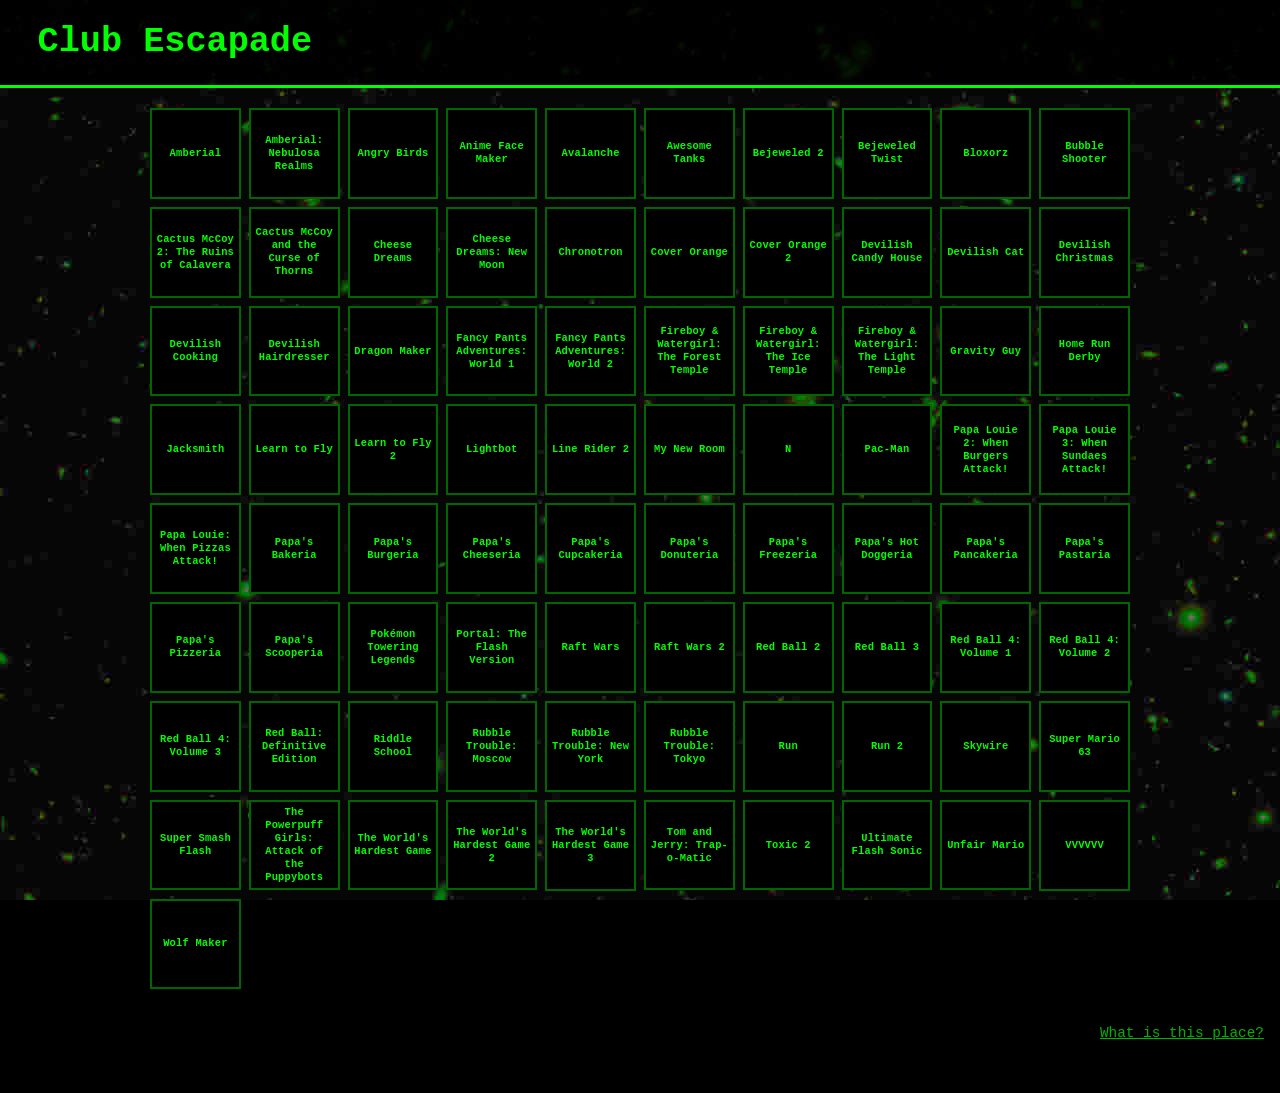
==== commit d9454874: "About page, Gravity Guy rename and fit, and a rename-game command - New About this Project page (pla" ====
--- a/index.html
+++ b/index.html
@@ -22,6 +22,11 @@
     <p id="unlock-count" class="unlock-count" hidden></p>
   </main>
 </div>
+
+<!-- Bottom-right corner of the page: the About this Project page. -->
+<footer class="page-foot">
+  <a href="about.html">What is this place?</a>
+</footer>
 
 <script src="games.js"></script>
 <!-- Hidden games: only loads for admins and accounts allowed to see them. -->
--- a/styles.css
+++ b/styles.css
@@ -693,6 +693,20 @@
   100% { transform: none; }
 }
 .unlock-count { margin: 1.5rem 0 0; color: var(--muted); }
+
+/* "What is this place?" link, pinned to the bottom right of the homepage
+   (the body is a full-height column, so margin-top: auto pushes it down). */
+.page-foot { margin-top: auto; width: 100%; padding-top: 2rem; text-align: right; }
+.page-foot a { font-size: .9rem; color: var(--muted); }
+.page-foot a:hover { color: var(--ink); }
+
+/* ---------- About this Project (about.html) ---------- */
+.about { max-width: 42rem; margin: 0 auto; text-align: left; }
+.about h1 { text-align: center; margin-bottom: 1.5rem; }
+.about h2 { font-size: 1.15rem; margin: 2rem 0 .5rem; }
+.about p { margin: 0 0 1rem; line-height: 1.7; }
+.about .signoff { margin-top: 2rem; text-align: right; color: var(--muted); }
+.about .back-home { display: inline-block; margin-top: 2rem; }
 @media (prefers-reduced-motion: reduce) {
   .thumb .mystery, .card.just-unlocked { animation: none; }
 }
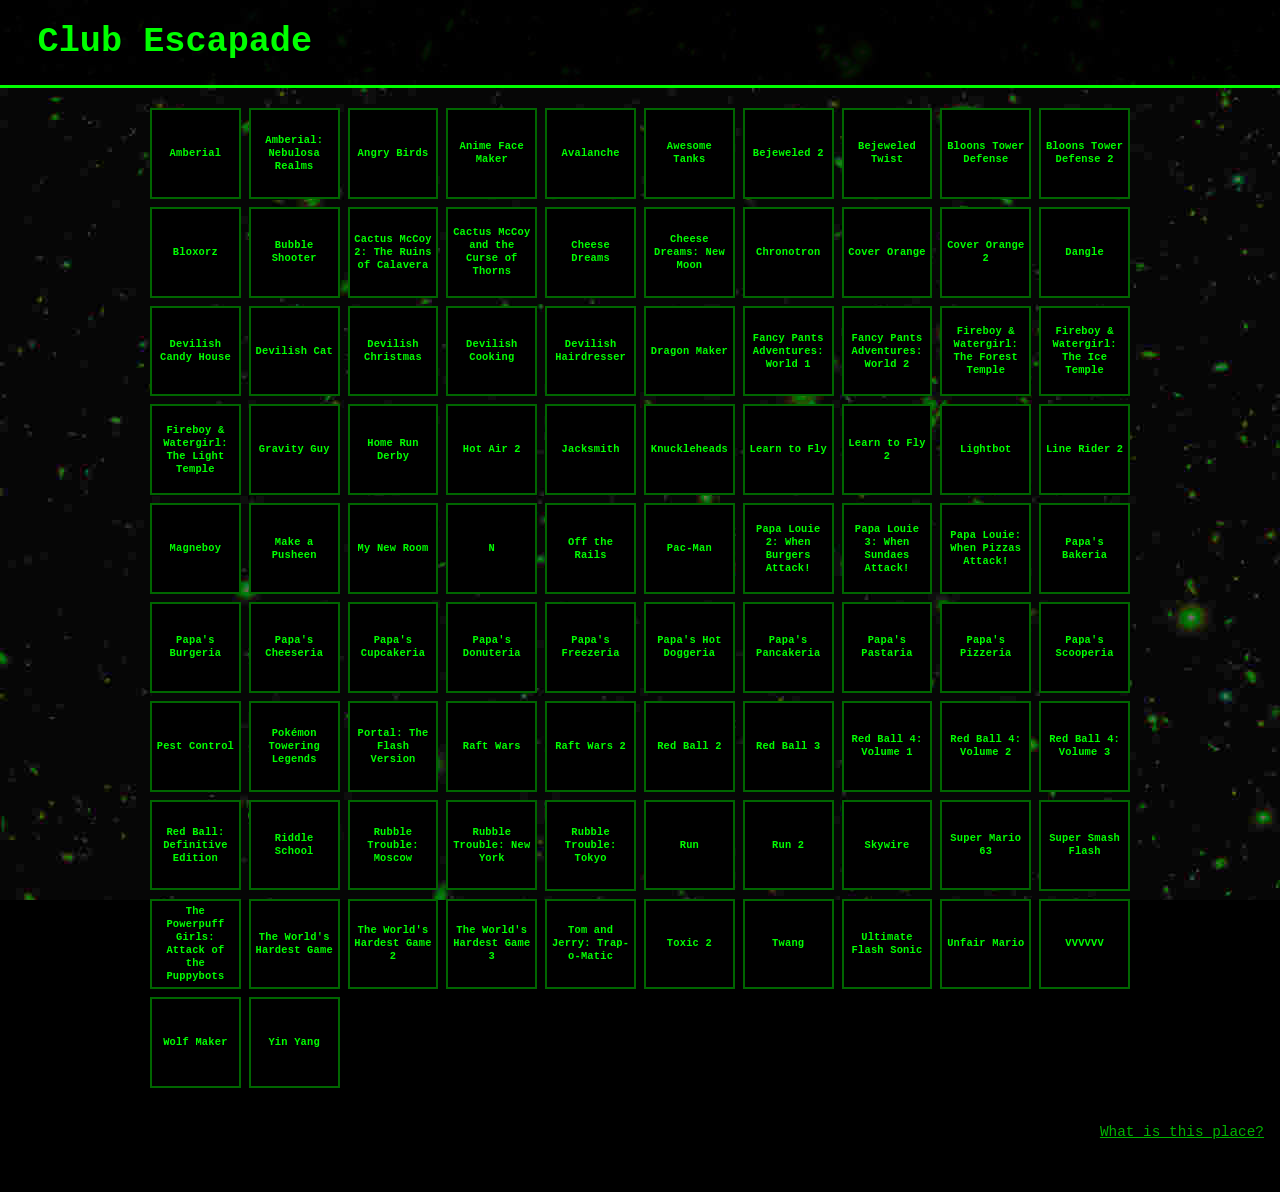
==== commit 9dd38ac3: "Show the game total as ??? until every hidden game is found Co-Authored-By: Claude Opus 5.5 <noreply" ====
--- a/index.html
+++ b/index.html
@@ -163,7 +163,8 @@
     if (seenKey) localStorage.setItem(seenKey, JSON.stringify(seen));
     if (unlocked) {
       var tally = document.getElementById("unlock-count");
-      tally.textContent = count + " of " + games.length + " games unlocked";
+      // The total stays a mystery until every hidden game has been found.
+      tally.textContent = count + " of " + (allHidden ? games.length : "???") + " games unlocked";
       tally.hidden = false;
     }
     if (!games.length) document.getElementById("empty").hidden = false;
@@ -173,6 +174,7 @@
   // Ask the server what's unlocked before drawing anything, so locked games'
   // pictures never flash up. No answer in 4 s, or no server: show everything.
   var drawn = false;
+  var allHidden = true; // from /api/unlocks: every hidden game found yet?
   function draw(unlocked, seenKey, orderKey) {
     if (drawn) return;
     drawn = true;
@@ -202,6 +204,7 @@
       });
       var set = {};
       data.unlocked.concat(data.open || []).forEach(function (id) { set[id] = true; });
+      allHidden = data.allHidden !== false;
       draw(set, "ce-unlocks-seen:" + data.user, "ce-game-order:" + data.user);
     })
     .catch(function () { withoutMature(); draw(null); });
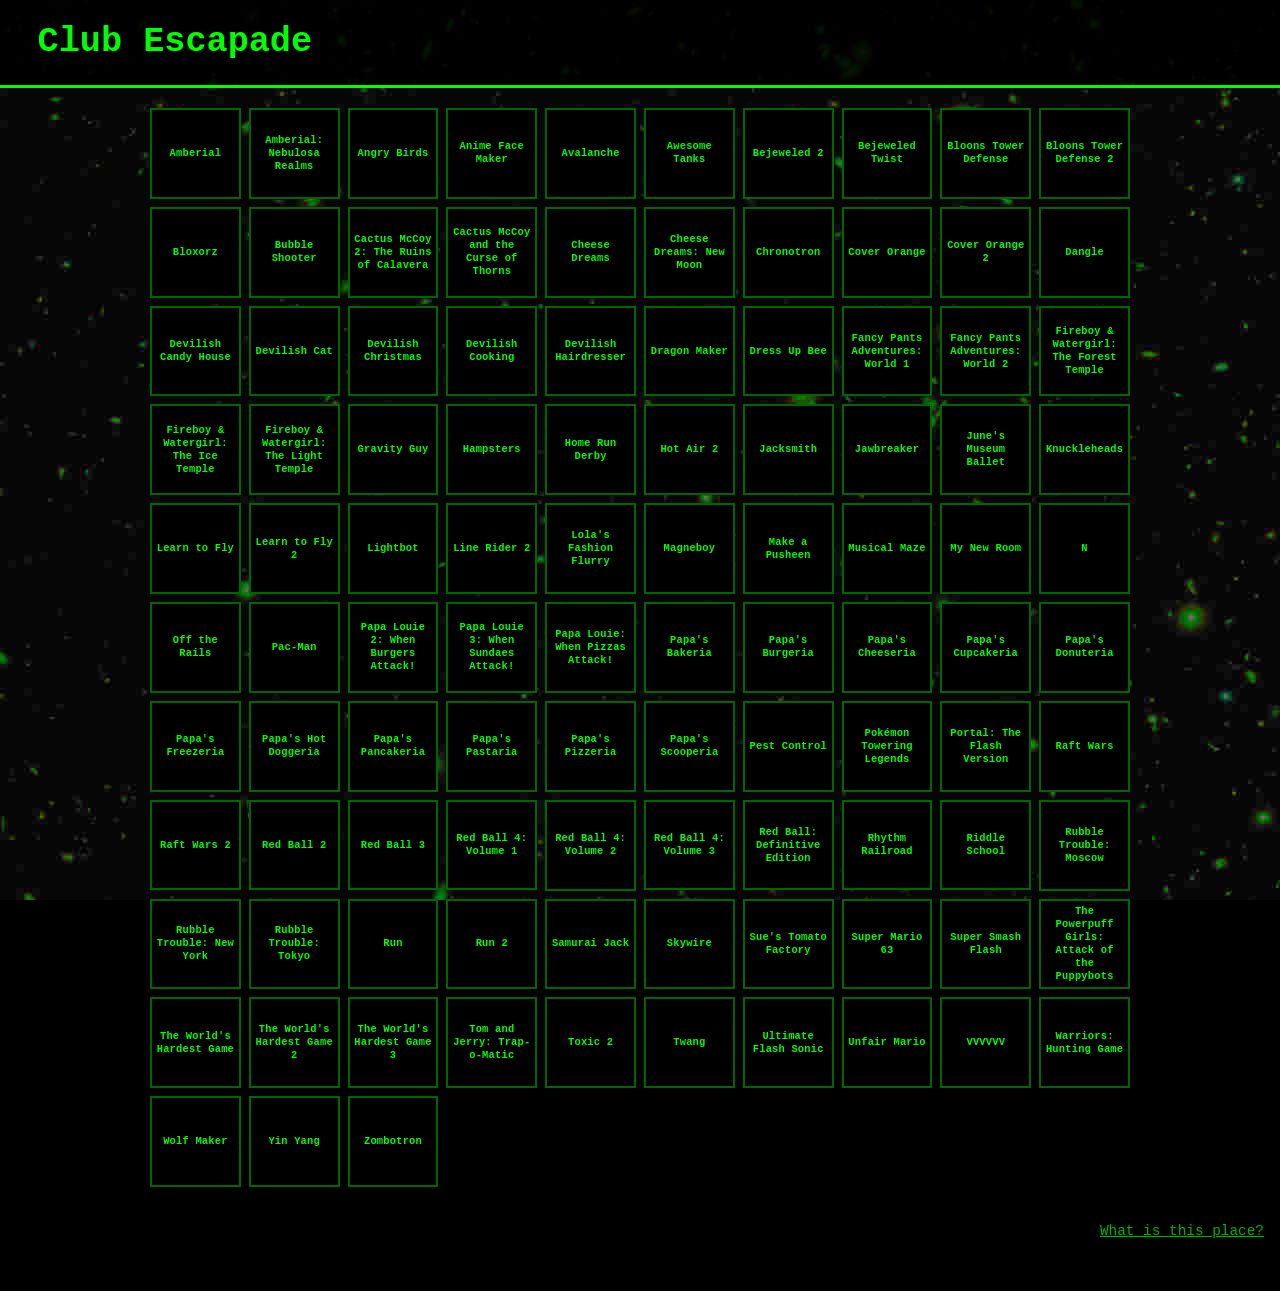
==== commit a6c0383d: "Add neon green tab icon (favicon) Co-Authored-By: Claude Opus 5.5 <noreply@anthropic.com>" ====
--- a/index.html
+++ b/index.html
@@ -4,6 +4,7 @@
 <meta charset="utf-8">
 <meta name="viewport" content="width=device-width, initial-scale=1">
 <title>Club Escapade</title>
+<link rel="icon" href="favicon.ico">
 <link rel="stylesheet" href="styles.css">
 </head>
 <body>
--- a/styles.css
+++ b/styles.css
@@ -720,3 +720,12 @@
   white-space: nowrap;
   border: 0;
 }
+
+/* Admin page: PIN reset and Change my PIN */
+.pin-input { width: 7rem; font-family: monospace; letter-spacing: 0.15em; }
+.pin-form { display: grid; grid-template-columns: max-content 8rem; gap: 0.5rem 0.75rem;
+            align-items: center; justify-items: start; }
+.pin-form button { grid-column: 2; }
+.pin-result { margin-top: 1rem; padding: 0.75rem 1rem; border: 2px solid var(--accent); }
+.pin-result p { margin: 0.25rem 0; }
+.pin-value { font-family: monospace; font-size: 2rem; letter-spacing: 0.3em; font-weight: bold; }
